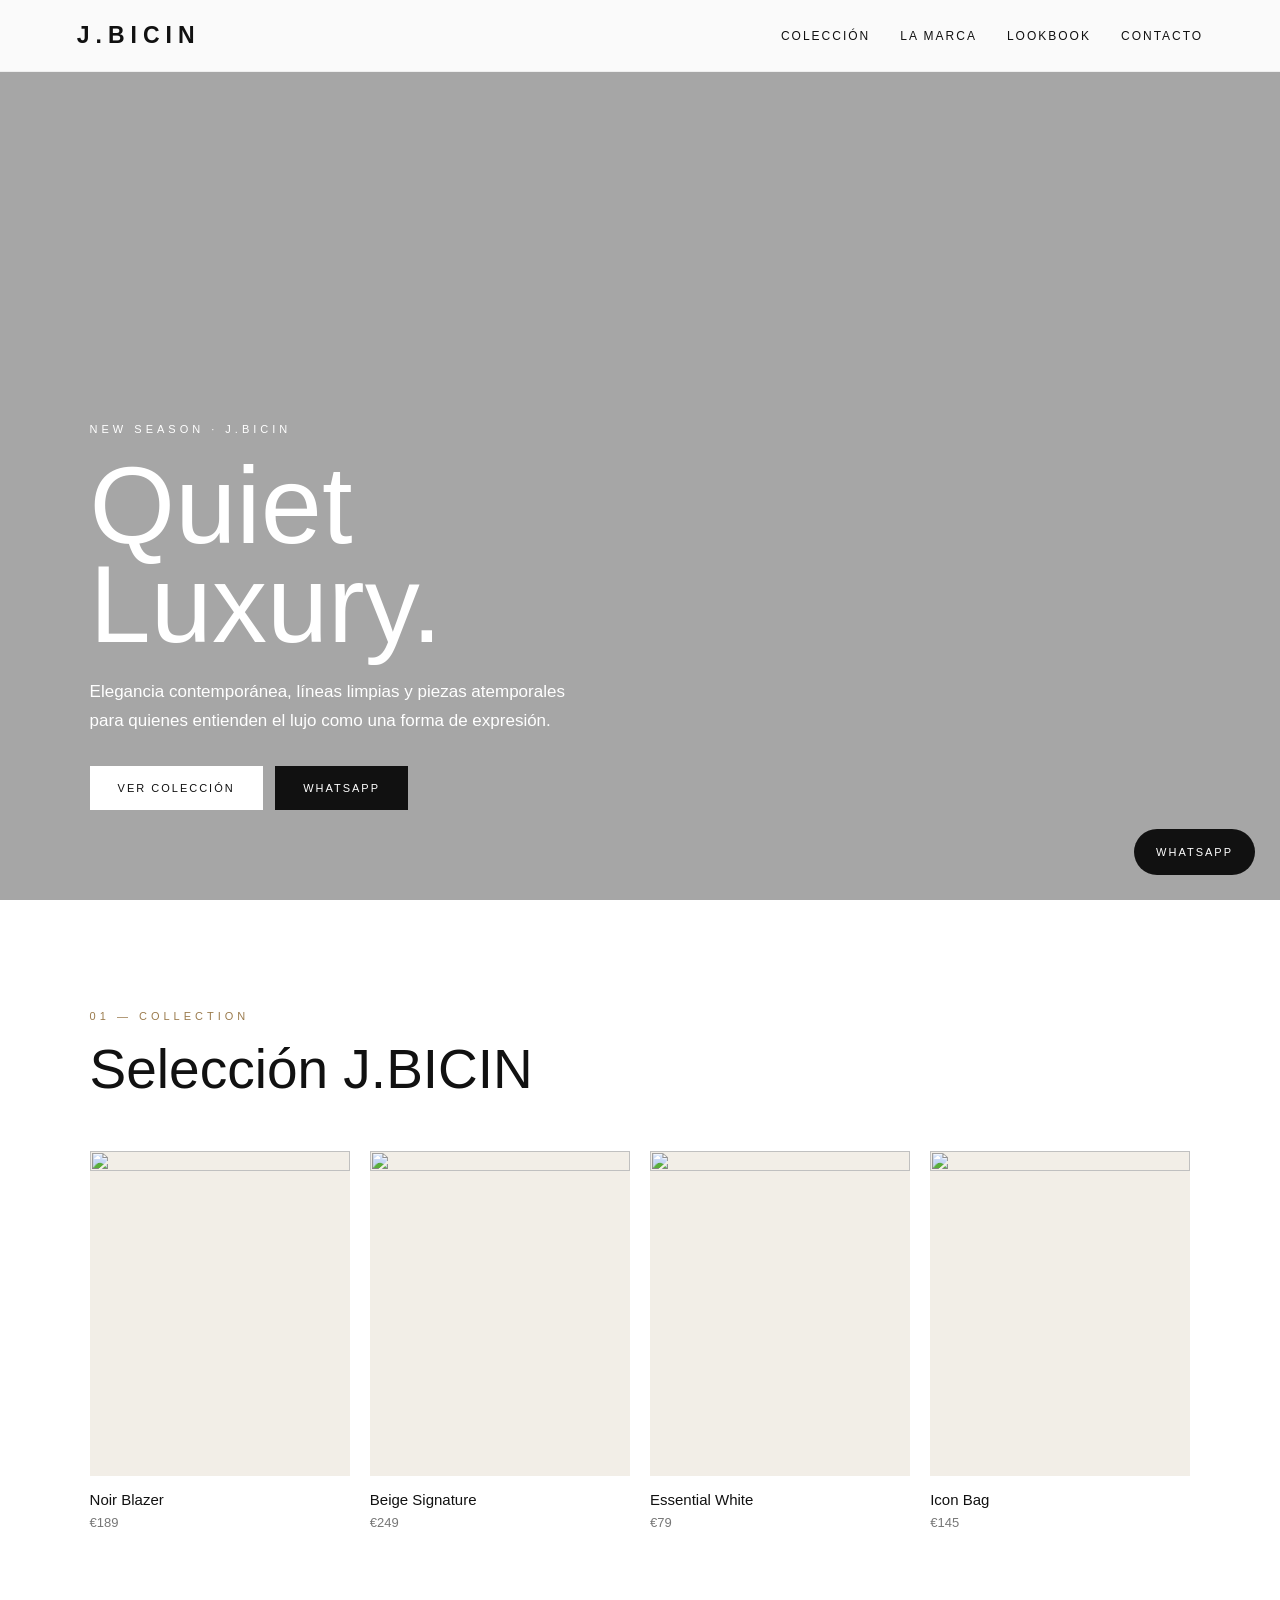
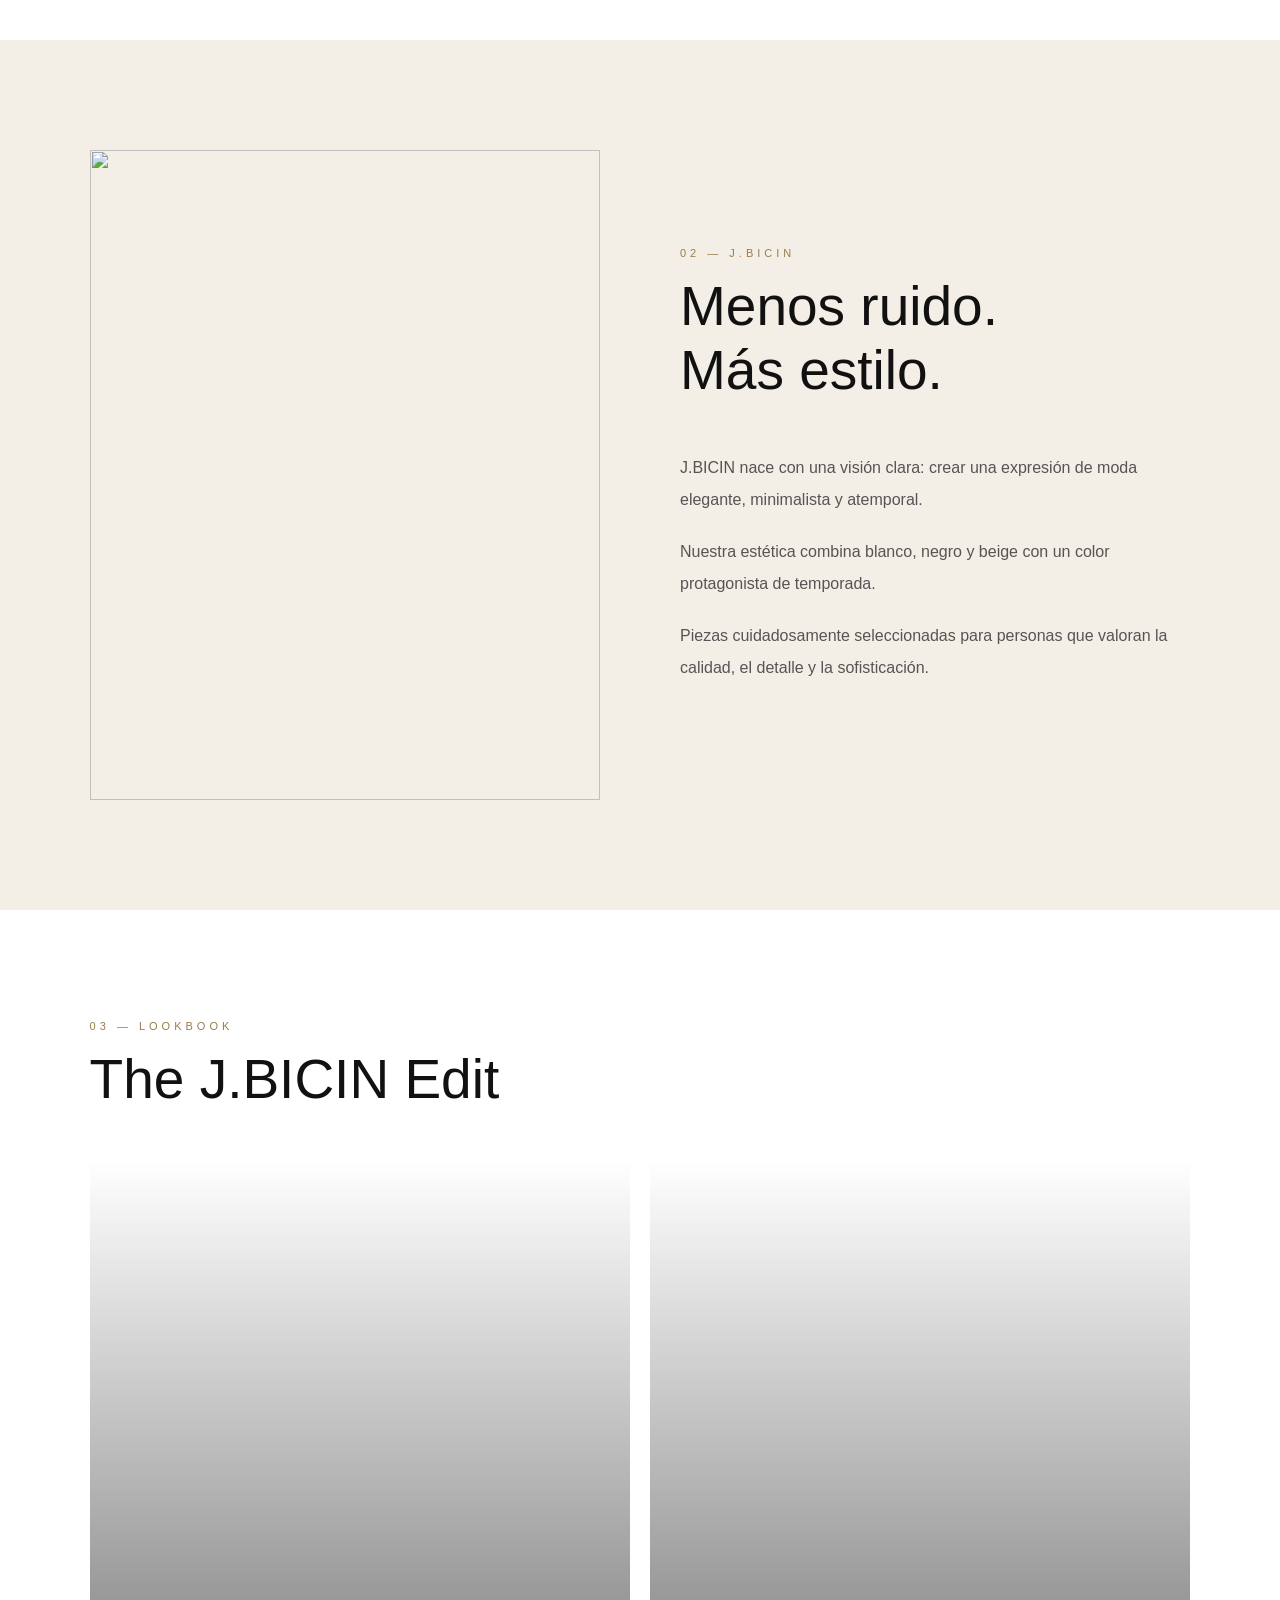
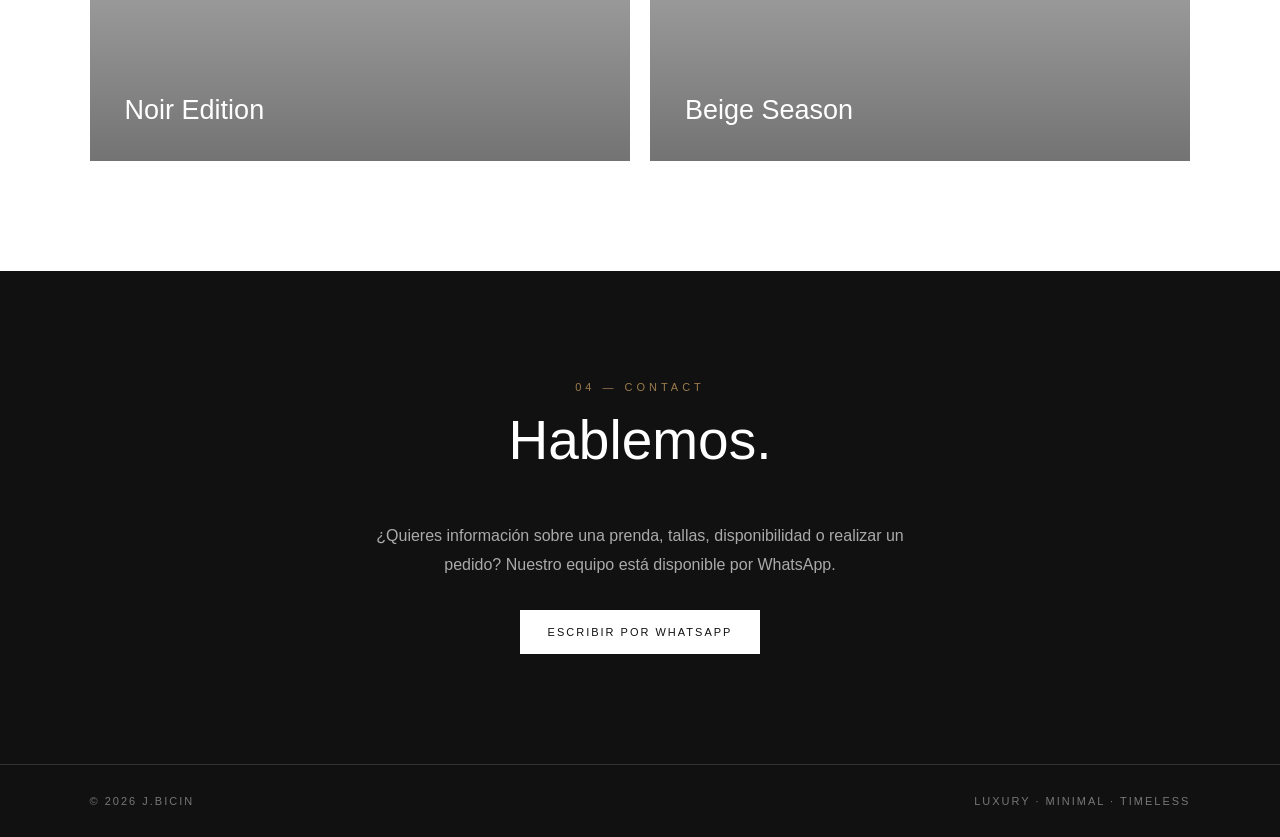
==== index.html @ 21b0d149 "Create index.html" ====
<!DOCTYPE html>
<html lang="es">
<head>
<meta charset="UTF-8">
<meta name="viewport" content="width=device-width, initial-scale=1.0">

<title>J.BICIN | Luxury Fashion</title>

<style>

*{
    margin:0;
    padding:0;
    box-sizing:border-box;
}

html{
    scroll-behavior:smooth;
}

body{
    font-family:Arial, Helvetica, sans-serif;
    color:#111;
    background:#fff;
}

header{
    position:fixed;
    top:0;
    width:100%;
    z-index:100;
    background:rgba(255,255,255,.94);
    border-bottom:1px solid #eee;
    display:flex;
    justify-content:space-between;
    align-items:center;
    padding:22px 6%;
}

.logo{
    font-size:23px;
    font-weight:bold;
    letter-spacing:6px;
}

nav{
    display:flex;
    gap:30px;
}

nav a{
    text-decoration:none;
    color:#111;
    font-size:12px;
    letter-spacing:2px;
    text-transform:uppercase;
}

.hero{
    height:100vh;
    min-height:650px;
    background:
    linear-gradient(rgba(0,0,0,.35),rgba(0,0,0,.35)),
    url("https://images.unsplash.com/photo-1490481651871-ab68de25d43d?auto=format&fit=crop&w=2000&q=85")
    center/cover;
    display:flex;
    align-items:flex-end;
    padding:0 7% 90px;
    color:white;
}

.hero-content{
    max-width:650px;
}

.small{
    font-size:11px;
    letter-spacing:4px;
    text-transform:uppercase;
    margin-bottom:20px;
}

.hero h1{
    font-size:clamp(55px,9vw,110px);
    font-weight:400;
    line-height:.9;
    margin-bottom:25px;
}

.hero p{
    font-size:17px;
    line-height:1.7;
    max-width:500px;
    margin-bottom:30px;
}

.button{
    display:inline-block;
    padding:16px 28px;
    background:white;
    color:#111;
    text-decoration:none;
    font-size:11px;
    letter-spacing:2px;
    text-transform:uppercase;
    margin-right:8px;
}

.button.dark{
    background:#111;
    color:white;
}

section{
    padding:110px 7%;
}

.section-label{
    color:#9b7b4d;
    font-size:11px;
    letter-spacing:4px;
    text-transform:uppercase;
    margin-bottom:15px;
}

h2{
    font-size:55px;
    font-weight:400;
    margin-bottom:50px;
}

.products{
    display:grid;
    grid-template-columns:repeat(4,1fr);
    gap:20px;
}

.product-image{
    width:100%;
    aspect-ratio:4/5;
    object-fit:cover;
    background:#f2eee7;
}

.product-name{
    margin-top:15px;
    font-size:15px;
}

.price{
    color:#777;
    margin-top:7px;
    font-size:13px;
}

.about{
    background:#f3eee6;
    display:grid;
    grid-template-columns:1fr 1fr;
    gap:80px;
    align-items:center;
}

.about-image{
    width:100%;
    height:650px;
    object-fit:cover;
}

.about-text p{
    color:#555;
    line-height:2;
    margin-bottom:20px;
    max-width:550px;
}

.lookbook{
    display:grid;
    grid-template-columns:1fr 1fr;
    gap:20px;
}

.look{
    height:600px;
    background-size:cover;
    background-position:center;
    display:flex;
    align-items:flex-end;
    padding:35px;
    color:white;
    font-size:27px;
}

.look.one{
    background-image:
    linear-gradient(transparent,rgba(0,0,0,.55)),
    url("https://images.unsplash.com/photo-1509631179647-0177331693ae?auto=format&fit=crop&w=1200&q=85");
}

.look.two{
    background-image:
    linear-gradient(transparent,rgba(0,0,0,.55)),
    url("https://images.unsplash.com/photo-1483985988355-763728e1935b?auto=format&fit=crop&w=1200&q=85");
}

.contact{
    background:#111;
    color:white;
    text-align:center;
}

.contact p{
    max-width:550px;
    margin:0 auto 30px;
    color:#aaa;
    line-height:1.8;
}

.contact .button{
    margin:0;
}

footer{
    background:#111;
    color:#777;
    border-top:1px solid #333;
    padding:30px 7%;
    display:flex;
    justify-content:space-between;
    font-size:11px;
    letter-spacing:2px;
}

.whatsapp{
    position:fixed;
    right:25px;
    bottom:25px;
    background:#111;
    color:white;
    padding:17px 22px;
    border-radius:30px;
    text-decoration:none;
    font-size:11px;
    letter-spacing:2px;
    z-index:200;
}

@media(max-width:850px){

    header{
        padding:18px 5%;
    }

    nav{
        display:none;
    }

    section{
        padding:75px 6%;
    }

    h2{
        font-size:42px;
    }

    .products{
        grid-template-columns:repeat(2,1fr);
    }

    .about{
        grid-template-columns:1fr;
        gap:40px;
    }

    .about-image{
        height:450px;
    }

    .lookbook{
        grid-template-columns:1fr;
    }

    .look{
        height:500px;
    }

    footer{
        flex-direction:column;
        gap:15px;
    }

}

</style>
</head>

<body>

<header>

<div class="logo">J.BICIN</div>

<nav>
<a href="#coleccion">Colección</a>
<a href="#marca">La marca</a>
<a href="#lookbook">Lookbook</a>
<a href="#contacto">Contacto</a>
</nav>

</header>


<section class="hero">

<div class="hero-content">

<div class="small">New Season · J.BICIN</div>

<h1>Quiet<br>Luxury.</h1>

<p>
Elegancia contemporánea, líneas limpias y piezas atemporales
para quienes entienden el lujo como una forma de expresión.
</p>

<a href="#coleccion" class="button">Ver colección</a>

<a href="https://wa.me/34688749955?text=Hola%20J.BICIN,%20quiero%20información%20sobre%20la%20colección."
target="_blank"
class="button dark">
WhatsApp
</a>

</div>

</section>


<section id="coleccion">

<div class="section-label">01 — Collection</div>

<h2>Selección J.BICIN</h2>

<div class="products">

<div>
<img class="product-image"
src="https://images.unsplash.com/photo-1591047139829-d91aecb6caea?auto=format&fit=crop&w=900&q=85">
<div class="product-name">Noir Blazer</div>
<div class="price">€189</div>
</div>

<div>
<img class="product-image"
src="https://images.unsplash.com/photo-1544022613-e87ca75a784a?auto=format&fit=crop&w=900&q=85">
<div class="product-name">Beige Signature</div>
<div class="price">€249</div>
</div>

<div>
<img class="product-image"
src="https://images.unsplash.com/photo-1603252109303-2751441dd157?auto=format&fit=crop&w=900&q=85">
<div class="product-name">Essential White</div>
<div class="price">€79</div>
</div>

<div>
<img class="product-image"
src="https://images.unsplash.com/photo-1584917865442-de89df76afd3?auto=format&fit=crop&w=900&q=85">
<div class="product-name">Icon Bag</div>
<div class="price">€145</div>
</div>

</div>

</section>


<section id="marca" class="about">

<img class="about-image"
src="https://images.unsplash.com/photo-1551488831-00ddcb6c6bd3?auto=format&fit=crop&w=1200&q=85">

<div class="about-text">

<div class="section-label">02 — J.BICIN</div>

<h2>Menos ruido.<br>Más estilo.</h2>

<p>
J.BICIN nace con una visión clara: crear una expresión de
moda elegante, minimalista y atemporal.
</p>

<p>
Nuestra estética combina blanco, negro y beige con un
color protagonista de temporada.
</p>

<p>
Piezas cuidadosamente seleccionadas para personas que
valoran la calidad, el detalle y la sofisticación.
</p>

</div>

</section>


<section id="lookbook">

<div class="section-label">03 — Lookbook</div>

<h2>The J.BICIN Edit</h2>

<div class="lookbook">

<div class="look one">
Noir Edition
</div>

<div class="look two">
Beige Season
</div>

</div>

</section>


<section id="contacto" class="contact">

<div class="section-label">04 — Contact</div>

<h2>Hablemos.</h2>

<p>
¿Quieres información sobre una prenda, tallas,
disponibilidad o realizar un pedido?
Nuestro equipo está disponible por WhatsApp.
</p>

<a href="https://wa.me/34688749955?text=Hola%20J.BICIN,%20quiero%20información."
target="_blank"
class="button">
Escribir por WhatsApp
</a>

</section>


<footer>

<div>© 2026 J.BICIN</div>

<div>LUXURY · MINIMAL · TIMELESS</div>

</footer>


<a class="whatsapp"
href="https://wa.me/34688749955?text=Hola%20J.BICIN,%20quiero%20información."
target="_blank">
WHATSAPP
</a>

</body>
</html>
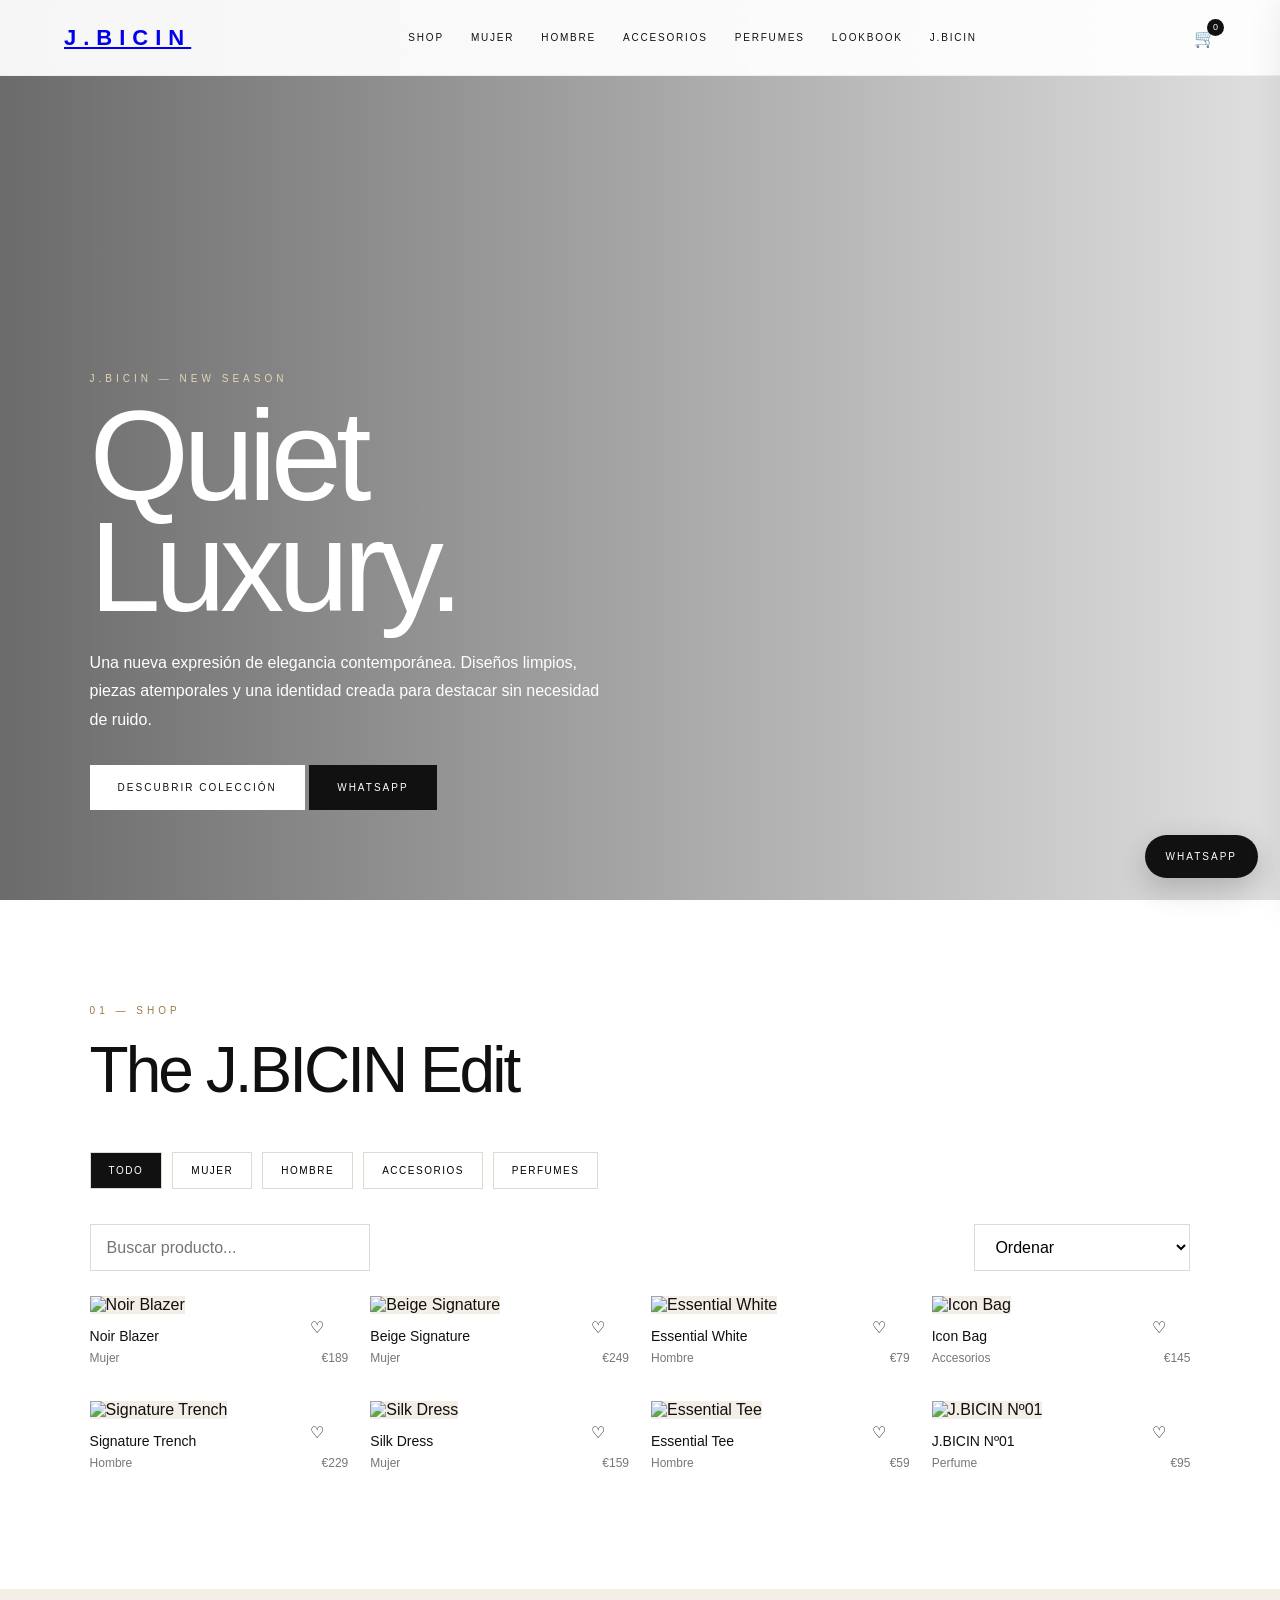
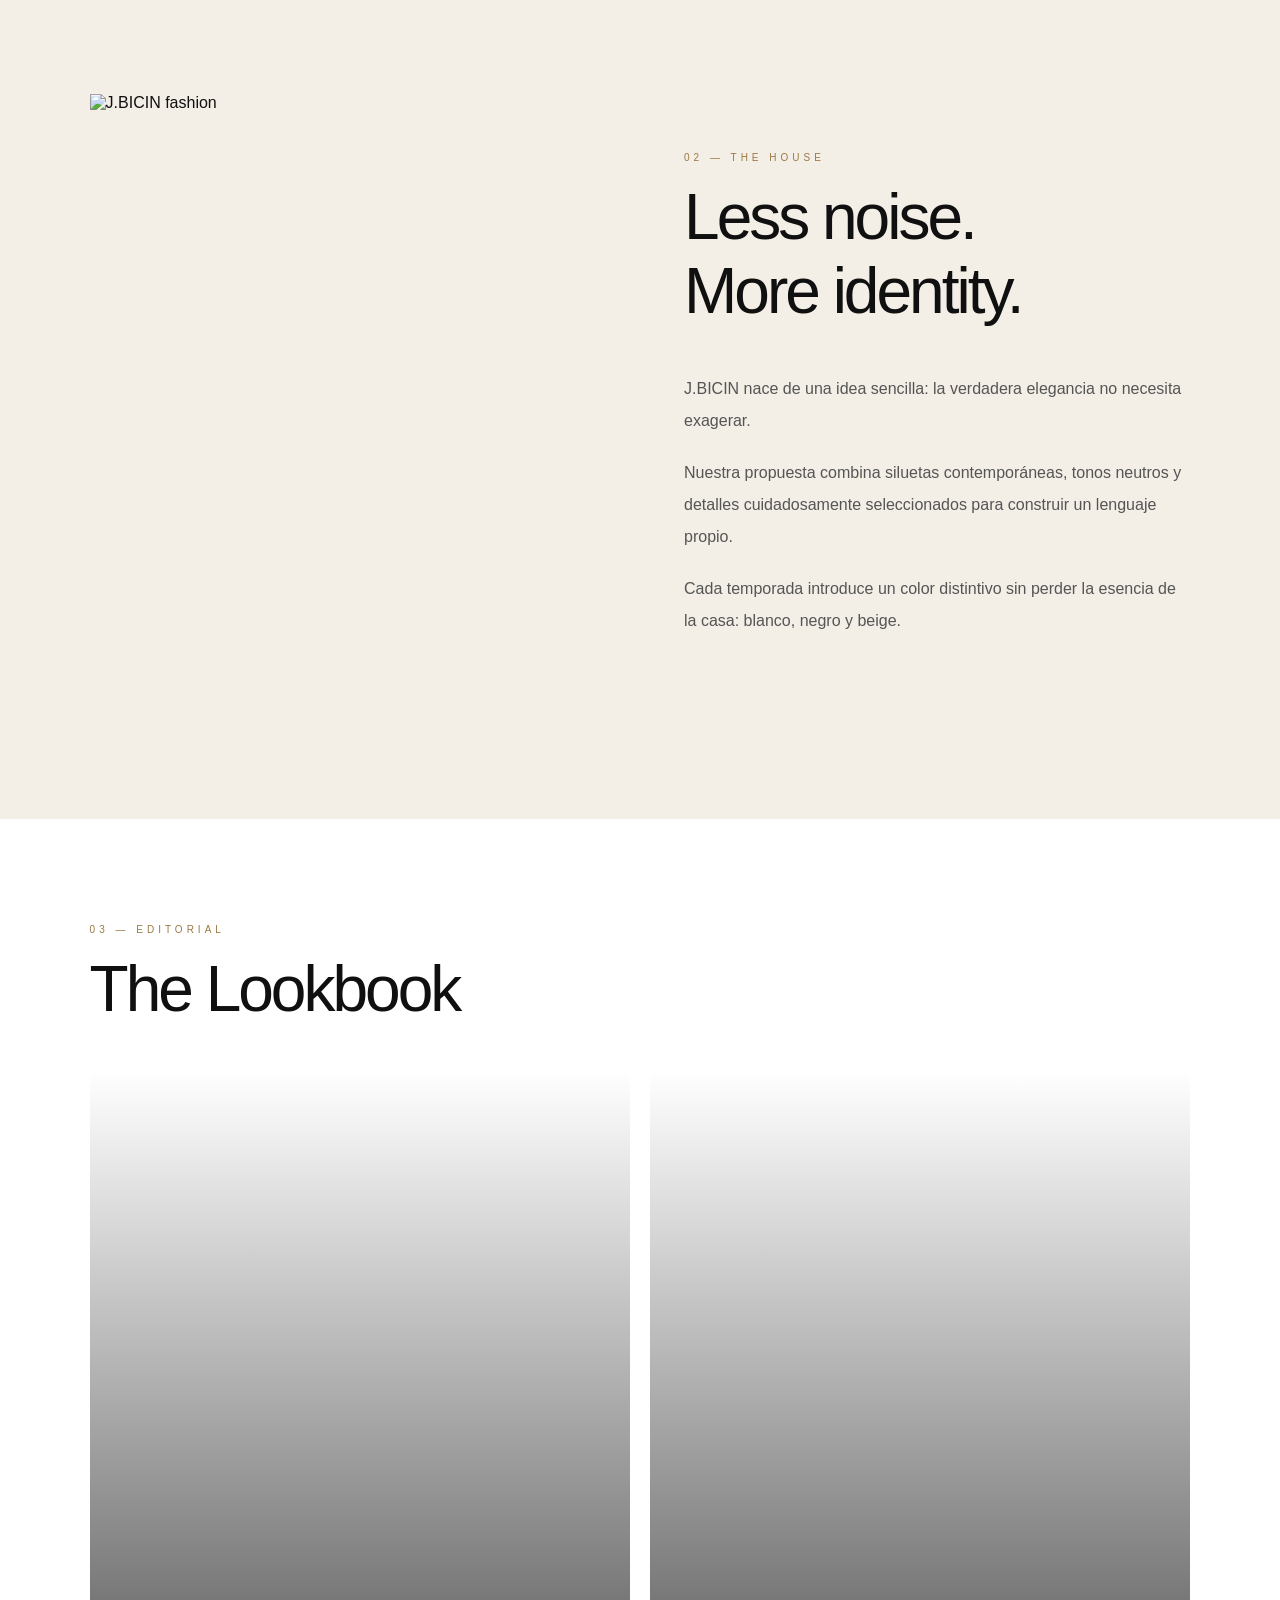
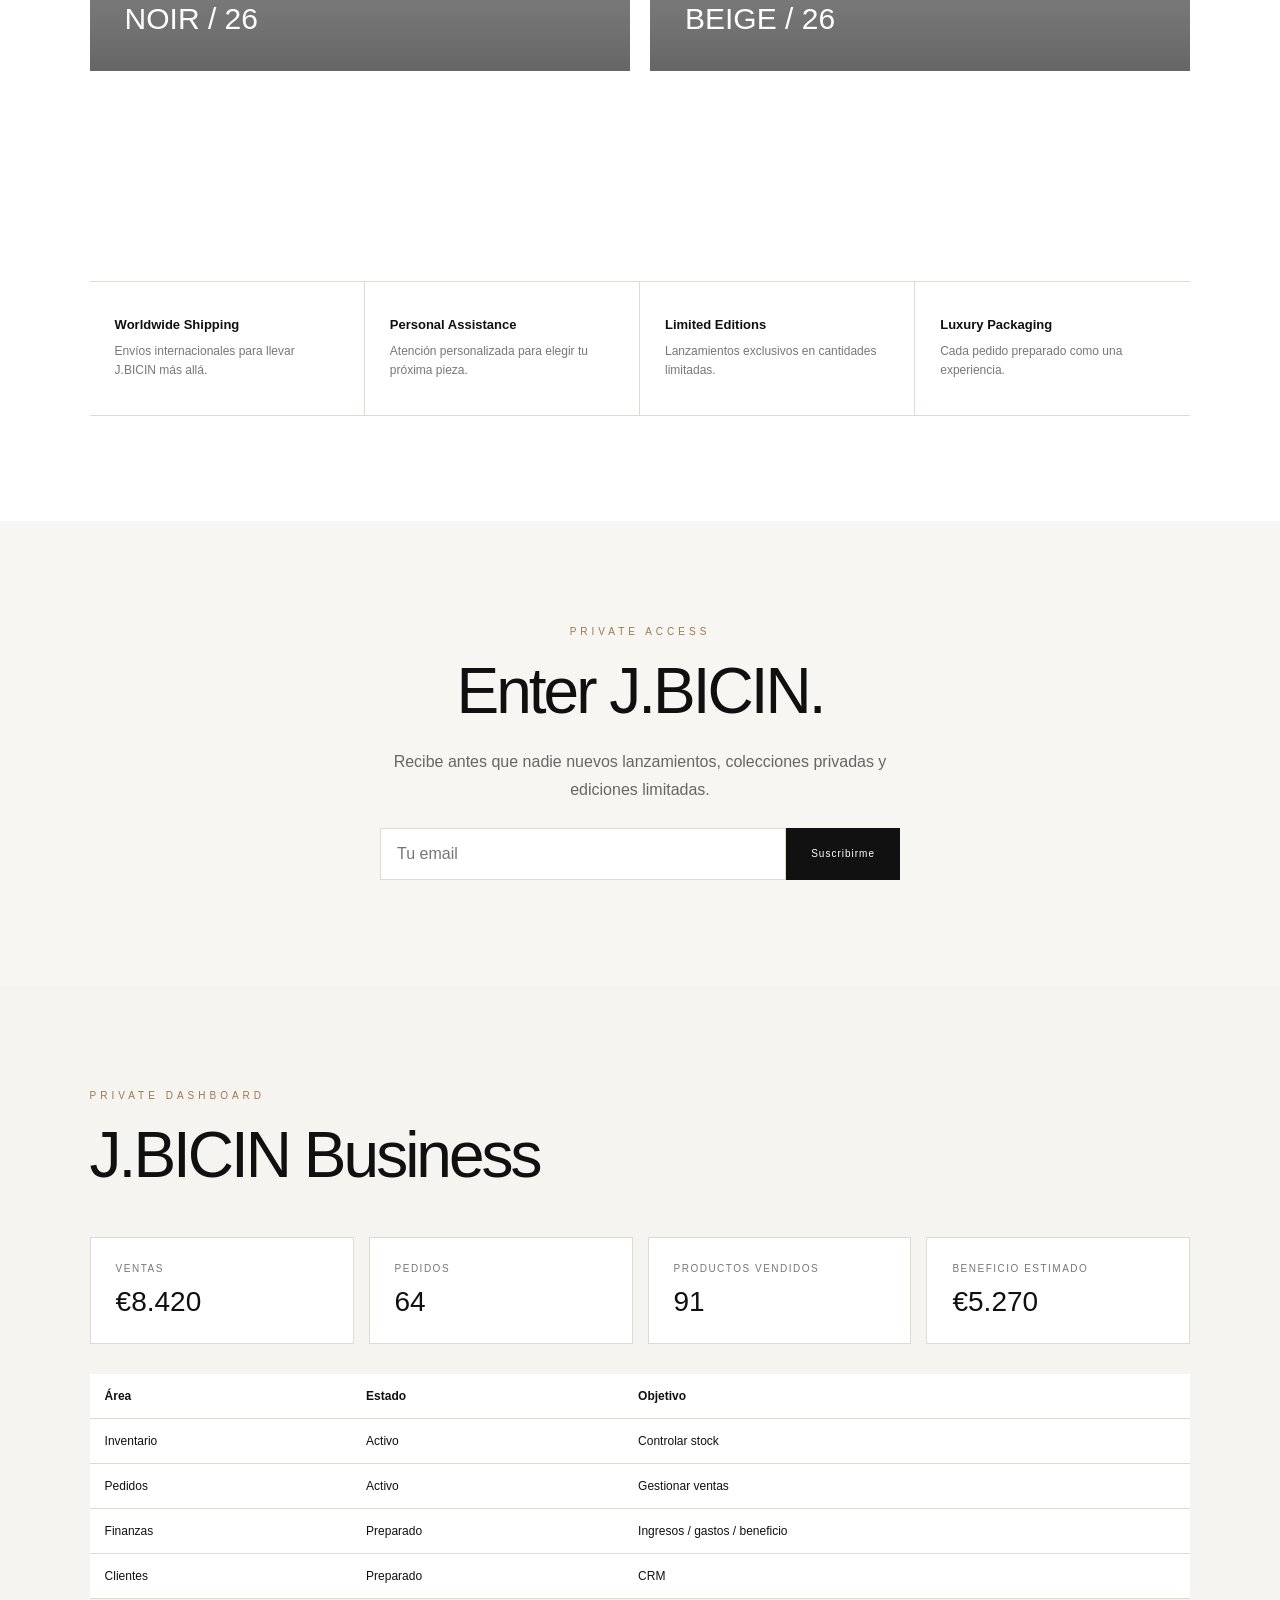
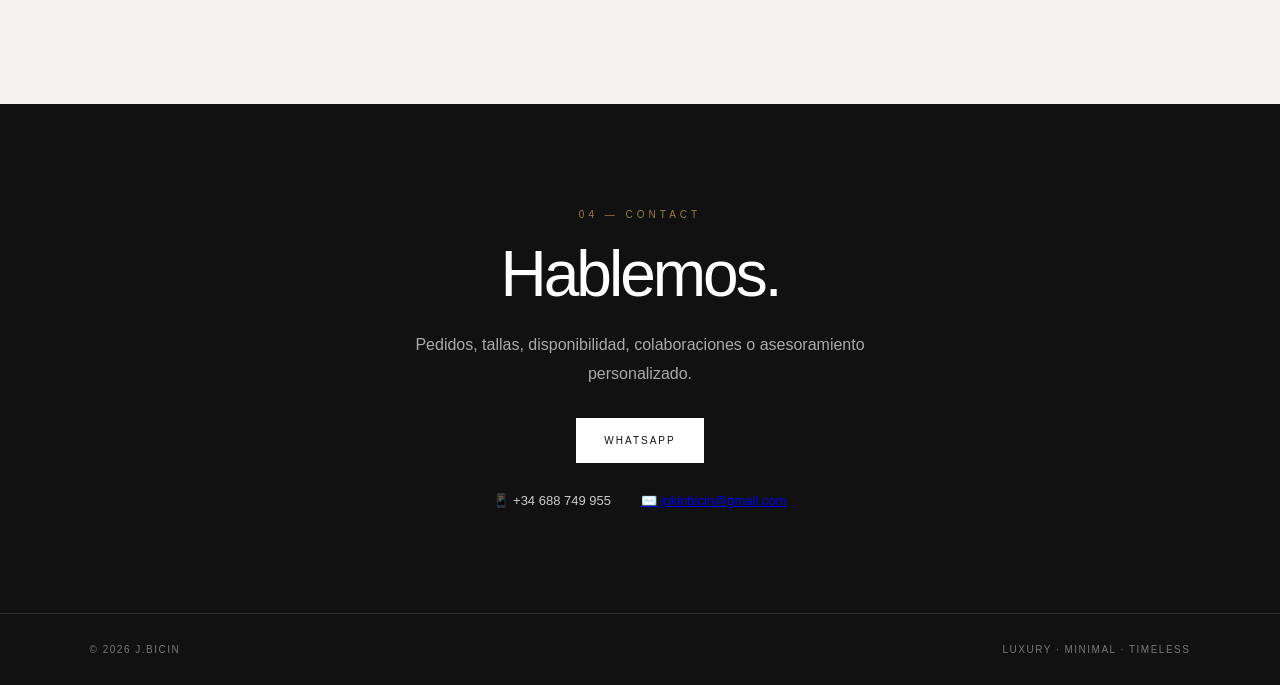
==== commit bbf29d4e: "Update index.html" ====
--- a/index.html
+++ b/index.html
@@ -2,295 +2,599 @@
 <html lang="es">
 <head>
 <meta charset="UTF-8">
-<meta name="viewport" content="width=device-width, initial-scale=1.0">
-
-<title>J.BICIN | Luxury Fashion</title>
+<meta name="viewport" content="width=device-width,initial-scale=1">
+<title>J.BICIN — Luxury Without Noise</title>
+<meta name="description" content="J.BICIN — Luxury fashion for women and men.">
 
 <style>
-
-*{
-    margin:0;
-    padding:0;
-    box-sizing:border-box;
-}
-
-html{
-    scroll-behavior:smooth;
-}
-
+:root{
+ --black:#101010;
+ --white:#fff;
+ --beige:#f3eee6;
+ --cream:#faf8f4;
+ --gold:#9a7a45;
+ --grey:#777;
+ --line:#ded9d1;
+}
+
+*{box-sizing:border-box;margin:0;padding:0}
+html{scroll-behavior:smooth}
 body{
-    font-family:Arial, Helvetica, sans-serif;
-    color:#111;
-    background:#fff;
-}
+ font-family:Arial,Helvetica,sans-serif;
+ background:var(--white);
+ color:var(--black);
+}
+button,input,select{font:inherit}
+button{cursor:pointer}
 
 header{
-    position:fixed;
-    top:0;
-    width:100%;
-    z-index:100;
-    background:rgba(255,255,255,.94);
-    border-bottom:1px solid #eee;
-    display:flex;
-    justify-content:space-between;
-    align-items:center;
-    padding:22px 6%;
+ position:fixed;
+ top:0;
+ left:0;
+ right:0;
+ z-index:1000;
+ height:76px;
+ display:flex;
+ align-items:center;
+ justify-content:space-between;
+ padding:0 5%;
+ background:rgba(255,255,255,.94);
+ backdrop-filter:blur(15px);
+ border-bottom:1px solid #eee;
 }
 
 .logo{
-    font-size:23px;
-    font-weight:bold;
-    letter-spacing:6px;
+ font-size:22px;
+ font-weight:bold;
+ letter-spacing:7px;
 }
 
 nav{
-    display:flex;
-    gap:30px;
+ display:flex;
+ gap:27px;
 }
 
 nav a{
-    text-decoration:none;
-    color:#111;
-    font-size:12px;
-    letter-spacing:2px;
-    text-transform:uppercase;
+ color:#111;
+ text-decoration:none;
+ font-size:10px;
+ letter-spacing:1.8px;
+ text-transform:uppercase;
+}
+
+.header-actions{
+ display:flex;
+ gap:14px;
+ align-items:center;
+}
+
+.icon-btn{
+ border:0;
+ background:none;
+ font-size:18px;
+ position:relative;
+}
+
+.cart-count{
+ position:absolute;
+ top:-8px;
+ right:-8px;
+ width:17px;
+ height:17px;
+ background:#111;
+ color:white;
+ border-radius:50%;
+ font-size:9px;
+ display:grid;
+ place-items:center;
 }
 
 .hero{
-    height:100vh;
-    min-height:650px;
-    background:
-    linear-gradient(rgba(0,0,0,.35),rgba(0,0,0,.35)),
-    url("https://images.unsplash.com/photo-1490481651871-ab68de25d43d?auto=format&fit=crop&w=2000&q=85")
-    center/cover;
-    display:flex;
-    align-items:flex-end;
-    padding:0 7% 90px;
-    color:white;
-}
-
-.hero-content{
-    max-width:650px;
-}
-
-.small{
-    font-size:11px;
-    letter-spacing:4px;
-    text-transform:uppercase;
-    margin-bottom:20px;
-}
+ min-height:100vh;
+ padding:150px 7% 90px;
+ color:white;
+ display:flex;
+ align-items:flex-end;
+ background:
+ linear-gradient(90deg,rgba(0,0,0,.58),rgba(0,0,0,.12)),
+ url("https://images.unsplash.com/photo-1490481651871-ab68de25d43d?auto=format&fit=crop&w=2200&q=85")
+ center/cover;
+}
+
+.hero-content{max-width:700px}
+.eyebrow{
+ font-size:10px;
+ letter-spacing:4px;
+ text-transform:uppercase;
+ color:var(--gold);
+ margin-bottom:17px;
+}
+.hero .eyebrow{color:#e6d5b8}
 
 .hero h1{
-    font-size:clamp(55px,9vw,110px);
-    font-weight:400;
-    line-height:.9;
-    margin-bottom:25px;
+ font-size:clamp(60px,10vw,130px);
+ font-weight:300;
+ line-height:.86;
+ letter-spacing:-6px;
+ margin-bottom:27px;
 }
 
 .hero p{
-    font-size:17px;
-    line-height:1.7;
-    max-width:500px;
-    margin-bottom:30px;
-}
-
-.button{
-    display:inline-block;
-    padding:16px 28px;
-    background:white;
-    color:#111;
-    text-decoration:none;
-    font-size:11px;
-    letter-spacing:2px;
-    text-transform:uppercase;
-    margin-right:8px;
-}
-
-.button.dark{
-    background:#111;
-    color:white;
-}
-
-section{
-    padding:110px 7%;
-}
-
-.section-label{
-    color:#9b7b4d;
-    font-size:11px;
-    letter-spacing:4px;
-    text-transform:uppercase;
-    margin-bottom:15px;
-}
-
-h2{
-    font-size:55px;
-    font-weight:400;
-    margin-bottom:50px;
+ max-width:530px;
+ font-size:16px;
+ line-height:1.8;
+ margin-bottom:30px;
+}
+
+.btn{
+ display:inline-block;
+ border:1px solid #111;
+ padding:16px 27px;
+ text-decoration:none;
+ text-transform:uppercase;
+ letter-spacing:2px;
+ font-size:10px;
+ background:#111;
+ color:white;
+ transition:.3s;
+}
+
+.btn:hover{
+ background:white;
+ color:#111;
+}
+
+.btn.white{
+ background:white;
+ color:#111;
+ border-color:white;
+}
+
+section{padding:105px 7%}
+
+.section-title{
+ font-size:clamp(38px,5vw,65px);
+ font-weight:300;
+ letter-spacing:-3px;
+ margin-bottom:45px;
+}
+
+.category-bar{
+ display:flex;
+ flex-wrap:wrap;
+ gap:10px;
+ margin-bottom:35px;
+}
+
+.category{
+ background:white;
+ border:1px solid var(--line);
+ padding:12px 18px;
+ font-size:10px;
+ letter-spacing:1.5px;
+ text-transform:uppercase;
+}
+
+.category.active,.category:hover{
+ background:#111;
+ color:white;
+}
+
+.toolbar{
+ display:flex;
+ justify-content:space-between;
+ gap:20px;
+ margin-bottom:25px;
+}
+
+.search{
+ border:1px solid var(--line);
+ padding:13px 16px;
+ width:280px;
+ outline:none;
+}
+
+select{
+ border:1px solid var(--line);
+ padding:13px 16px;
+ background:white;
 }
 
 .products{
-    display:grid;
-    grid-template-columns:repeat(4,1fr);
-    gap:20px;
+ display:grid;
+ grid-template-columns:repeat(4,1fr);
+ gap:22px;
+}
+
+.product{
+ cursor:pointer;
+ position:relative;
 }
 
 .product-image{
-    width:100%;
-    aspect-ratio:4/5;
-    object-fit:cover;
-    background:#f2eee7;
-}
-
-.product-name{
-    margin-top:15px;
-    font-size:15px;
-}
-
-.price{
-    color:#777;
-    margin-top:7px;
-    font-size:13px;
+ width:100%;
+ aspect-ratio:4/5;
+ object-fit:cover;
+ background:var(--beige);
+ transition:.6s;
+}
+
+.product:hover .product-image{
+ transform:scale(1.02);
+}
+
+.product-info{padding:14px 0}
+.product-name{font-size:14px}
+.product-meta{
+ display:flex;
+ justify-content:space-between;
+ margin-top:7px;
+ color:var(--grey);
+ font-size:12px;
+}
+
+.favorite{
+ position:absolute;
+ top:14px;
+ right:14px;
+ border:0;
+ background:white;
+ width:34px;
+ height:34px;
+ border-radius:50%;
+ z-index:2;
+}
+
+.badge{
+ position:absolute;
+ top:14px;
+ left:14px;
+ background:#111;
+ color:white;
+ padding:7px 10px;
+ font-size:8px;
+ letter-spacing:1px;
+ z-index:2;
 }
 
 .about{
-    background:#f3eee6;
-    display:grid;
-    grid-template-columns:1fr 1fr;
-    gap:80px;
-    align-items:center;
+ background:var(--beige);
+ display:grid;
+ grid-template-columns:1fr 1fr;
+ gap:8%;
+ align-items:center;
 }
 
 .about-image{
-    width:100%;
-    height:650px;
-    object-fit:cover;
+ width:100%;
+ height:620px;
+ object-fit:cover;
 }
 
 .about-text p{
-    color:#555;
-    line-height:2;
-    margin-bottom:20px;
-    max-width:550px;
+ max-width:560px;
+ color:#555;
+ line-height:2;
+ margin-bottom:20px;
 }
 
 .lookbook{
-    display:grid;
-    grid-template-columns:1fr 1fr;
-    gap:20px;
+ display:grid;
+ grid-template-columns:1fr 1fr;
+ gap:20px;
 }
 
 .look{
-    height:600px;
-    background-size:cover;
-    background-position:center;
-    display:flex;
-    align-items:flex-end;
-    padding:35px;
-    color:white;
-    font-size:27px;
-}
-
-.look.one{
-    background-image:
-    linear-gradient(transparent,rgba(0,0,0,.55)),
-    url("https://images.unsplash.com/photo-1509631179647-0177331693ae?auto=format&fit=crop&w=1200&q=85");
-}
-
-.look.two{
-    background-image:
-    linear-gradient(transparent,rgba(0,0,0,.55)),
-    url("https://images.unsplash.com/photo-1483985988355-763728e1935b?auto=format&fit=crop&w=1200&q=85");
+ height:600px;
+ display:flex;
+ align-items:flex-end;
+ padding:35px;
+ color:white;
+ font-size:30px;
+ background-size:cover;
+ background-position:center;
+ position:relative;
+}
+
+.look:after{
+ content:"";
+ position:absolute;
+ inset:0;
+ background:linear-gradient(transparent,rgba(0,0,0,.6));
+}
+
+.look span{position:relative;z-index:2}
+
+.services{
+ display:grid;
+ grid-template-columns:repeat(4,1fr);
+ border-top:1px solid var(--line);
+ border-bottom:1px solid var(--line);
+}
+
+.service{
+ padding:35px 25px;
+ border-right:1px solid var(--line);
+}
+
+.service:last-child{border-right:0}
+.service strong{
+ display:block;
+ margin-bottom:10px;
+ font-size:13px;
+}
+.service p{
+ color:var(--grey);
+ font-size:12px;
+ line-height:1.6;
+}
+
+.newsletter{
+ background:#f8f6f2;
+ text-align:center;
+}
+
+.newsletter p{
+ color:#666;
+ margin:-25px auto 25px;
+ max-width:500px;
+ line-height:1.7;
+}
+
+.newsletter-form{
+ display:flex;
+ max-width:520px;
+ margin:auto;
+}
+
+.newsletter-form input{
+ flex:1;
+ border:1px solid var(--line);
+ padding:16px;
+ outline:none;
+}
+
+.newsletter-form button{
+ border:0;
+ background:#111;
+ color:white;
+ padding:0 25px;
+ letter-spacing:1px;
+ font-size:10px;
 }
 
 .contact{
-    background:#111;
-    color:white;
-    text-align:center;
+ background:#111;
+ color:white;
+ text-align:center;
 }
 
 .contact p{
-    max-width:550px;
-    margin:0 auto 30px;
-    color:#aaa;
-    line-height:1.8;
-}
-
-.contact .button{
-    margin:0;
+ color:#aaa;
+ max-width:550px;
+ margin:-25px auto 30px;
+ line-height:1.8;
+}
+
+.contact-info{
+ margin-top:30px;
+ display:flex;
+ justify-content:center;
+ gap:30px;
+ flex-wrap:wrap;
+ color:#ccc;
+ font-size:13px;
 }
 
 footer{
-    background:#111;
-    color:#777;
-    border-top:1px solid #333;
-    padding:30px 7%;
-    display:flex;
-    justify-content:space-between;
-    font-size:11px;
-    letter-spacing:2px;
+ background:#111;
+ color:#777;
+ border-top:1px solid #333;
+ padding:30px 7%;
+ display:flex;
+ justify-content:space-between;
+ font-size:10px;
+ letter-spacing:1.5px;
+}
+
+/* CART */
+.cart-panel{
+ position:fixed;
+ top:0;
+ right:-450px;
+ width:min(430px,100%);
+ height:100vh;
+ background:white;
+ z-index:2000;
+ box-shadow:-10px 0 40px #0002;
+ transition:.4s;
+ padding:30px;
+ overflow:auto;
+}
+
+.cart-panel.open{right:0}
+
+.cart-header{
+ display:flex;
+ justify-content:space-between;
+ margin-bottom:30px;
+}
+
+.cart-header button{
+ border:0;
+ background:none;
+ font-size:25px;
+}
+
+.cart-item{
+ display:flex;
+ gap:15px;
+ border-bottom:1px solid var(--line);
+ padding:15px 0;
+}
+
+.cart-item img{
+ width:75px;
+ height:95px;
+ object-fit:cover;
+}
+
+.cart-item-info{flex:1}
+.cart-item-info strong{font-size:13px}
+.cart-item-info small{
+ display:block;
+ color:#777;
+ margin-top:8px;
+}
+
+.remove{
+ border:0;
+ background:none;
+ color:#999;
+}
+
+.cart-total{
+ margin-top:25px;
+ display:flex;
+ justify-content:space-between;
+ font-size:18px;
+}
+
+.cart-actions{
+ margin-top:25px;
+ display:grid;
+ gap:10px;
 }
 
 .whatsapp{
-    position:fixed;
-    right:25px;
-    bottom:25px;
-    background:#111;
-    color:white;
-    padding:17px 22px;
-    border-radius:30px;
-    text-decoration:none;
-    font-size:11px;
-    letter-spacing:2px;
-    z-index:200;
-}
-
-@media(max-width:850px){
-
-    header{
-        padding:18px 5%;
-    }
-
-    nav{
-        display:none;
-    }
-
-    section{
-        padding:75px 6%;
-    }
-
-    h2{
-        font-size:42px;
-    }
-
-    .products{
-        grid-template-columns:repeat(2,1fr);
-    }
-
-    .about{
-        grid-template-columns:1fr;
-        gap:40px;
-    }
-
-    .about-image{
-        height:450px;
-    }
-
-    .lookbook{
-        grid-template-columns:1fr;
-    }
-
-    .look{
-        height:500px;
-    }
-
-    footer{
-        flex-direction:column;
-        gap:15px;
-    }
-
-}
-
+ position:fixed;
+ bottom:22px;
+ right:22px;
+ z-index:1500;
+ background:#111;
+ color:white;
+ padding:16px 21px;
+ border-radius:30px;
+ text-decoration:none;
+ font-size:10px;
+ letter-spacing:2px;
+ box-shadow:0 10px 30px #0003;
+}
+
+/* DASHBOARD */
+.dashboard{
+ background:#f6f4f0;
+}
+
+.dashboard-grid{
+ display:grid;
+ grid-template-columns:repeat(4,1fr);
+ gap:15px;
+ margin-bottom:30px;
+}
+
+.stat{
+ background:white;
+ padding:25px;
+ border:1px solid var(--line);
+}
+
+.stat span{
+ display:block;
+ color:#777;
+ font-size:10px;
+ text-transform:uppercase;
+ letter-spacing:1.5px;
+ margin-bottom:12px;
+}
+
+.stat strong{
+ font-size:28px;
+ font-weight:400;
+}
+
+.dashboard-table{
+ width:100%;
+ background:white;
+ border-collapse:collapse;
+}
+
+.dashboard-table th,
+.dashboard-table td{
+ text-align:left;
+ padding:15px;
+ border-bottom:1px solid var(--line);
+ font-size:12px;
+}
+
+.hidden{display:none!important}
+
+@media(max-width:900px){
+
+ header{height:65px}
+ nav{display:none}
+
+ .products{grid-template-columns:repeat(2,1fr)}
+
+ .about{
+  grid-template-columns:1fr;
+  gap:35px;
+ }
+
+ .about-image{height:450px}
+
+ .lookbook{grid-template-columns:1fr}
+
+ .services{grid-template-columns:repeat(2,1fr)}
+
+ .service:nth-child(2){
+  border-right:0;
+ }
+
+ .toolbar{
+  flex-direction:column;
+ }
+
+ .search{width:100%}
+
+ .dashboard-grid{
+  grid-template-columns:repeat(2,1fr);
+ }
+
+}
+
+@media(max-width:600px){
+
+ section{padding:75px 6%}
+
+ .hero{padding:120px 6% 65px}
+
+ .hero h1{letter-spacing:-3px}
+
+ .products{gap:12px}
+
+ .services{grid-template-columns:1fr}
+
+ .service{
+  border-right:0;
+  border-bottom:1px solid var(--line);
+ }
+
+ .newsletter-form{
+  flex-direction:column;
+  gap:10px;
+ }
+
+ .newsletter-form button{
+  padding:16px;
+ }
+
+ footer{
+  flex-direction:column;
+  gap:15px;
+ }
+
+}
 </style>
 </head>
 
@@ -298,36 +602,49 @@
 
 <header>
 
-<div class="logo">J.BICIN</div>
+<a class="logo" href="#inicio">J.BICIN</a>
 
 <nav>
-<a href="#coleccion">Colección</a>
-<a href="#marca">La marca</a>
+<a href="#coleccion">Shop</a>
+<a href="#mujer">Mujer</a>
+<a href="#hombre">Hombre</a>
+<a href="#accesorios">Accesorios</a>
+<a href="#perfumes">Perfumes</a>
 <a href="#lookbook">Lookbook</a>
-<a href="#contacto">Contacto</a>
+<a href="#marca">J.BICIN</a>
 </nav>
 
+<div class="header-actions">
+<button class="icon-btn" onclick="toggleCart()" aria-label="Carrito">
+🛒
+<span class="cart-count" id="cartCount">0</span>
+</button>
+</div>
+
 </header>
 
 
-<section class="hero">
+<main>
+
+<section id="inicio" class="hero">
 
 <div class="hero-content">
 
-<div class="small">New Season · J.BICIN</div>
+<div class="eyebrow">J.BICIN — New Season</div>
 
 <h1>Quiet<br>Luxury.</h1>
 
 <p>
-Elegancia contemporánea, líneas limpias y piezas atemporales
-para quienes entienden el lujo como una forma de expresión.
+Una nueva expresión de elegancia contemporánea.
+Diseños limpios, piezas atemporales y una identidad
+creada para destacar sin necesidad de ruido.
 </p>
 
-<a href="#coleccion" class="button">Ver colección</a>
+<a href="#coleccion" class="btn white">Descubrir colección</a>
 
 <a href="https://wa.me/34688749955?text=Hola%20J.BICIN,%20quiero%20información%20sobre%20la%20colección."
-target="_blank"
-class="button dark">
+class="btn"
+target="_blank">
 WhatsApp
 </a>
 
@@ -338,38 +655,75 @@
 
 <section id="coleccion">
 
-<div class="section-label">01 — Collection</div>
-
-<h2>Selección J.BICIN</h2>
-
-<div class="products">
+<div class="eyebrow">01 — Shop</div>
+
+<h2 class="section-title">The J.BICIN Edit</h2>
+
+<div class="category-bar">
+
+<button class="category active" onclick="filterProducts('all',this)">Todo</button>
+<button class="category" onclick="filterProducts('mujer',this)">Mujer</button>
+<button class="category" onclick="filterProducts('hombre',this)">Hombre</button>
+<button class="category" onclick="filterProducts('accesorios',this)">Accesorios</button>
+<button class="category" onclick="filterProducts('perfumes',this)">Perfumes</button>
+
+</div>
+
+<div class="toolbar">
+
+<input
+id="search"
+class="search"
+placeholder="Buscar producto..."
+oninput="searchProducts()">
+
+<select id="sort" onchange="sortProducts()">
+<option value="default">Ordenar</option>
+<option value="low">Precio: menor a mayor</option>
+<option value="high">Precio: mayor a menor</option>
+</select>
+
+</div>
+
+<div id="products" class="products"></div>
+
+</section>
+
+
+<section class="about" id="marca">
+
+<img
+class="about-image"
+src="https://images.unsplash.com/photo-1551488831-00ddcb6c6bd3?auto=format&fit=crop&w=1300&q=85"
+alt="J.BICIN fashion">
 
 <div>
-<img class="product-image"
-src="https://images.unsplash.com/photo-1591047139829-d91aecb6caea?auto=format&fit=crop&w=900&q=85">
-<div class="product-name">Noir Blazer</div>
-<div class="price">€189</div>
-</div>
-
-<div>
-<img class="product-image"
-src="https://images.unsplash.com/photo-1544022613-e87ca75a784a?auto=format&fit=crop&w=900&q=85">
-<div class="product-name">Beige Signature</div>
-<div class="price">€249</div>
-</div>
-
-<div>
-<img class="product-image"
-src="https://images.unsplash.com/photo-1603252109303-2751441dd157?auto=format&fit=crop&w=900&q=85">
-<div class="product-name">Essential White</div>
-<div class="price">€79</div>
-</div>
-
-<div>
-<img class="product-image"
-src="https://images.unsplash.com/photo-1584917865442-de89df76afd3?auto=format&fit=crop&w=900&q=85">
-<div class="product-name">Icon Bag</div>
-<div class="price">€145</div>
+
+<div class="eyebrow">02 — The House</div>
+
+<h2 class="section-title">
+Less noise.<br>
+More identity.
+</h2>
+
+<div class="about-text">
+
+<p>
+J.BICIN nace de una idea sencilla: la verdadera elegancia
+no necesita exagerar.
+</p>
+
+<p>
+Nuestra propuesta combina siluetas contemporáneas,
+tonos neutros y detalles cuidadosamente seleccionados
+para construir un lenguaje propio.
+</p>
+
+<p>
+Cada temporada introduce un color distintivo sin perder
+la esencia de la casa: blanco, negro y beige.
+</p>
+
 </div>
 
 </div>
@@ -377,93 +731,548 @@
 </section>
 
 
-<section id="marca" class="about">
-
-<img class="about-image"
-src="https://images.unsplash.com/photo-1551488831-00ddcb6c6bd3?auto=format&fit=crop&w=1200&q=85">
-
-<div class="about-text">
-
-<div class="section-label">02 — J.BICIN</div>
-
-<h2>Menos ruido.<br>Más estilo.</h2>
+<section id="lookbook">
+
+<div class="eyebrow">03 — Editorial</div>
+
+<h2 class="section-title">The Lookbook</h2>
+
+<div class="lookbook">
+
+<div class="look"
+style="background-image:url('https://images.unsplash.com/photo-1509631179647-0177331693ae?auto=format&fit=crop&w=1300&q=85')">
+<span>NOIR / 26</span>
+</div>
+
+<div class="look"
+style="background-image:url('https://images.unsplash.com/photo-1483985988355-763728e1935b?auto=format&fit=crop&w=1300&q=85')">
+<span>BEIGE / 26</span>
+</div>
+
+</div>
+
+</section>
+
+
+<section>
+
+<div class="services">
+
+<div class="service">
+<strong>Worldwide Shipping</strong>
+<p>Envíos internacionales para llevar J.BICIN más allá.</p>
+</div>
+
+<div class="service">
+<strong>Personal Assistance</strong>
+<p>Atención personalizada para elegir tu próxima pieza.</p>
+</div>
+
+<div class="service">
+<strong>Limited Editions</strong>
+<p>Lanzamientos exclusivos en cantidades limitadas.</p>
+</div>
+
+<div class="service">
+<strong>Luxury Packaging</strong>
+<p>Cada pedido preparado como una experiencia.</p>
+</div>
+
+</div>
+
+</section>
+
+
+<section class="newsletter">
+
+<div class="eyebrow">Private Access</div>
+
+<h2 class="section-title">Enter J.BICIN.</h2>
 
 <p>
-J.BICIN nace con una visión clara: crear una expresión de
-moda elegante, minimalista y atemporal.
+Recibe antes que nadie nuevos lanzamientos,
+colecciones privadas y ediciones limitadas.
 </p>
 
+<form class="newsletter-form" onsubmit="subscribe(event)">
+
+<input
+id="email"
+type="email"
+required
+placeholder="Tu email">
+
+<button type="submit">Suscribirme</button>
+
+</form>
+
+</section>
+
+
+<section class="dashboard" id="gestion">
+
+<div class="eyebrow">Private Dashboard</div>
+
+<h2 class="section-title">J.BICIN Business</h2>
+
+<div class="dashboard-grid">
+
+<div class="stat">
+<span>Ventas</span>
+<strong>€8.420</strong>
+</div>
+
+<div class="stat">
+<span>Pedidos</span>
+<strong>64</strong>
+</div>
+
+<div class="stat">
+<span>Productos vendidos</span>
+<strong>91</strong>
+</div>
+
+<div class="stat">
+<span>Beneficio estimado</span>
+<strong>€5.270</strong>
+</div>
+
+</div>
+
+<table class="dashboard-table">
+
+<tr>
+<th>Área</th>
+<th>Estado</th>
+<th>Objetivo</th>
+</tr>
+
+<tr>
+<td>Inventario</td>
+<td>Activo</td>
+<td>Controlar stock</td>
+</tr>
+
+<tr>
+<td>Pedidos</td>
+<td>Activo</td>
+<td>Gestionar ventas</td>
+</tr>
+
+<tr>
+<td>Finanzas</td>
+<td>Preparado</td>
+<td>Ingresos / gastos / beneficio</td>
+</tr>
+
+<tr>
+<td>Clientes</td>
+<td>Preparado</td>
+<td>CRM</td>
+</tr>
+
+</table>
+
+</section>
+
+
+<section id="contacto" class="contact">
+
+<div class="eyebrow">04 — Contact</div>
+
+<h2 class="section-title">Hablemos.</h2>
+
 <p>
-Nuestra estética combina blanco, negro y beige con un
-color protagonista de temporada.
+Pedidos, tallas, disponibilidad, colaboraciones o
+asesoramiento personalizado.
 </p>
 
-<p>
-Piezas cuidadosamente seleccionadas para personas que
-valoran la calidad, el detalle y la sofisticación.
-</p>
+<a
+class="btn white"
+href="https://wa.me/34688749955?text=Hola%20J.BICIN,%20quiero%20información."
+target="_blank">
+WhatsApp
+</a>
+
+<div class="contact-info">
+
+<span>📱 +34 688 749 955</span>
+
+<a href="mailto:jokinbicin@gmail.com">✉️ jokinbicin@gmail.com</a>
 
 </div>
 
 </section>
 
-
-<section id="lookbook">
-
-<div class="section-label">03 — Lookbook</div>
-
-<h2>The J.BICIN Edit</h2>
-
-<div class="lookbook">
-
-<div class="look one">
-Noir Edition
-</div>
-
-<div class="look two">
-Beige Season
-</div>
-
-</div>
-
-</section>
-
-
-<section id="contacto" class="contact">
-
-<div class="section-label">04 — Contact</div>
-
-<h2>Hablemos.</h2>
-
-<p>
-¿Quieres información sobre una prenda, tallas,
-disponibilidad o realizar un pedido?
-Nuestro equipo está disponible por WhatsApp.
-</p>
-
-<a href="https://wa.me/34688749955?text=Hola%20J.BICIN,%20quiero%20información."
-target="_blank"
-class="button">
-Escribir por WhatsApp
-</a>
-
-</section>
+</main>
 
 
 <footer>
 
-<div>© 2026 J.BICIN</div>
-
-<div>LUXURY · MINIMAL · TIMELESS</div>
+<span>© 2026 J.BICIN</span>
+
+<span>LUXURY · MINIMAL · TIMELESS</span>
 
 </footer>
 
 
-<a class="whatsapp"
+<a
+class="whatsapp"
 href="https://wa.me/34688749955?text=Hola%20J.BICIN,%20quiero%20información."
 target="_blank">
 WHATSAPP
 </a>
 
+
+<div id="cartPanel" class="cart-panel">
+
+<div class="cart-header">
+
+<strong>YOUR BAG</strong>
+
+<button onclick="toggleCart()">×</button>
+
+</div>
+
+<div id="cartItems"></div>
+
+<div class="cart-total">
+
+<strong>Total</strong>
+
+<strong id="cartTotal">€0</strong>
+
+</div>
+
+<div class="cart-actions">
+
+<a
+id="orderWhatsApp"
+class="btn"
+target="_blank">
+Pedir por WhatsApp
+</a>
+
+<button class="btn" onclick="clearCart()">
+Vaciar carrito
+</button>
+
+</div>
+
+</div>
+
+
+<script>
+
+const WHATSAPP="34688749955";
+
+let currency="EUR";
+
+let products=[
+
+{
+ id:1,
+ name:"Noir Blazer",
+ category:"mujer",
+ price:189,
+ image:"https://images.unsplash.com/photo-1591047139829-d91aecb6caea?auto=format&fit=crop&w=900&q=85"
+},
+
+{
+ id:2,
+ name:"Beige Signature",
+ category:"mujer",
+ price:249,
+ image:"https://images.unsplash.com/photo-1544022613-e87ca75a784a?auto=format&fit=crop&w=900&q=85"
+},
+
+{
+ id:3,
+ name:"Essential White",
+ category:"hombre",
+ price:79,
+ image:"https://images.unsplash.com/photo-1603252109303-2751441dd157?auto=format&fit=crop&w=900&q=85"
+},
+
+{
+ id:4,
+ name:"Icon Bag",
+ category:"accesorios",
+ price:145,
+ image:"https://images.unsplash.com/photo-1584917865442-de89df76afd3?auto=format&fit=crop&w=900&q=85"
+},
+
+{
+ id:5,
+ name:"Signature Trench",
+ category:"hombre",
+ price:229,
+ image:"https://images.unsplash.com/photo-1548883354-7622d03aca27?auto=format&fit=crop&w=900&q=85"
+},
+
+{
+ id:6,
+ name:"Silk Dress",
+ category:"mujer",
+ price:159,
+ image:"https://images.unsplash.com/photo-1566174053879-31528523f8ae?auto=format&fit=crop&w=900&q=85"
+},
+
+{
+ id:7,
+ name:"Essential Tee",
+ category:"hombre",
+ price:59,
+ image:"https://images.unsplash.com/photo-1521572163474-6864f9cf17ab?auto=format&fit=crop&w=900&q=85"
+},
+
+{
+ id:8,
+ name:"J.BICIN Nº01",
+ category:"perfumes",
+ price:95,
+ image:"https://images.unsplash.com/photo-1541643600914-78b084683601?auto=format&fit=crop&w=900&q=85"
+}
+
+];
+
+let cart=[];
+
+function formatPrice(price){
+
+ if(currency==="USD"){
+   return "$"+(price*1.08).toFixed(0);
+ }
+
+ if(currency==="GBP"){
+   return "£"+(price*.86).toFixed(0);
+ }
+
+ return "€"+price.toFixed(0);
+}
+
+function renderProducts(list=products){
+
+ const container=document.getElementById("products");
+
+ container.innerHTML="";
+
+ list.forEach(p=>{
+
+   container.innerHTML+=`
+
+   <article class="product">
+
+   <button class="favorite"
+   onclick="event.stopPropagation();favorite(${p.id})">
+   ♡
+   </button>
+
+   <img
+   class="product-image"
+   src="${p.image}"
+   alt="${p.name}"
+   onclick="addToCart(${p.id})">
+
+   <div class="product-info">
+
+   <div class="product-name">${p.name}</div>
+
+   <div class="product-meta">
+
+   <span>${categoryName(p.category)}</span>
+
+   <span>${formatPrice(p.price)}</span>
+
+   </div>
+
+   </div>
+
+   </article>
+
+   `;
+
+ });
+
+}
+
+function categoryName(c){
+
+ const names={
+  mujer:"Mujer",
+  hombre:"Hombre",
+  accesorios:"Accesorios",
+  perfumes:"Perfume"
+ };
+
+ return names[c]||c;
+
+}
+
+function filterProducts(category,button){
+
+ document.querySelectorAll(".category")
+ .forEach(b=>b.classList.remove("active"));
+
+ button.classList.add("active");
+
+ if(category==="all"){
+  renderProducts(products);
+ }else{
+  renderProducts(products.filter(p=>p.category===category));
+ }
+
+}
+
+function searchProducts(){
+
+ const term=document
+ .getElementById("search")
+ .value
+ .toLowerCase();
+
+ renderProducts(
+  products.filter(p=>
+   p.name.toLowerCase().includes(term)
+  )
+ );
+
+}
+
+function sortProducts(){
+
+ const value=document.getElementById("sort").value;
+
+ let list=[...products];
+
+ if(value==="low"){
+  list.sort((a,b)=>a.price-b.price);
+ }
+
+ if(value==="high"){
+  list.sort((a,b)=>b.price-a.price);
+ }
+
+ renderProducts(list);
+
+}
+
+function addToCart(id){
+
+ const product=products.find(p=>p.id===id);
+
+ cart.push(product);
+
+ updateCart();
+
+ toggleCart();
+
+}
+
+function removeFromCart(index){
+
+ cart.splice(index,1);
+
+ updateCart();
+
+}
+
+function clearCart(){
+
+ cart=[];
+
+ updateCart();
+
+}
+
+function updateCart(){
+
+ document.getElementById("cartCount")
+ .textContent=cart.length;
+
+ const container=document.getElementById("cartItems");
+
+ container.innerHTML="";
+
+ let total=0;
+
+ cart.forEach((p,index)=>{
+
+  total+=p.price;
+
+  container.innerHTML+=`
+
+  <div class="cart-item">
+
+  <img src="${p.image}">
+
+  <div class="cart-item-info">
+
+  <strong>${p.name}</strong>
+
+  <small>${formatPrice(p.price)}</small>
+
+  </div>
+
+  <button class="remove"
+  onclick="removeFromCart(${index})">
+  ×
+  </button>
+
+  </div>
+
+  `;
+
+ });
+
+ document.getElementById("cartTotal")
+ .textContent=formatPrice(total);
+
+ let message="Hola J.BICIN, quiero realizar este pedido:%0A%0A";
+
+ cart.forEach(p=>{
+  message+=
+  "• "+p.name+" — "+formatPrice(p.price)+"%0A";
+ });
+
+ message+="%0ATotal: "+formatPrice(total);
+
+ document.getElementById("orderWhatsApp")
+ .href="https://wa.me/"+WHATSAPP+"?text="+message;
+
+}
+
+function toggleCart(){
+
+ document
+ .getElementById("cartPanel")
+ .classList.toggle("open");
+
+}
+
+function favorite(id){
+
+ alert("Producto añadido a favoritos.");
+
+}
+
+function subscribe(event){
+
+ event.preventDefault();
+
+ const email=document.getElementById("email").value;
+
+ alert("Gracias. "+email+" ha sido añadido a la lista de J.BICIN.");
+
+ document.getElementById("email").value="";
+
+}
+
+renderProducts();
+
+updateCart();
+
+</script>
+
 </body>
 </html>
